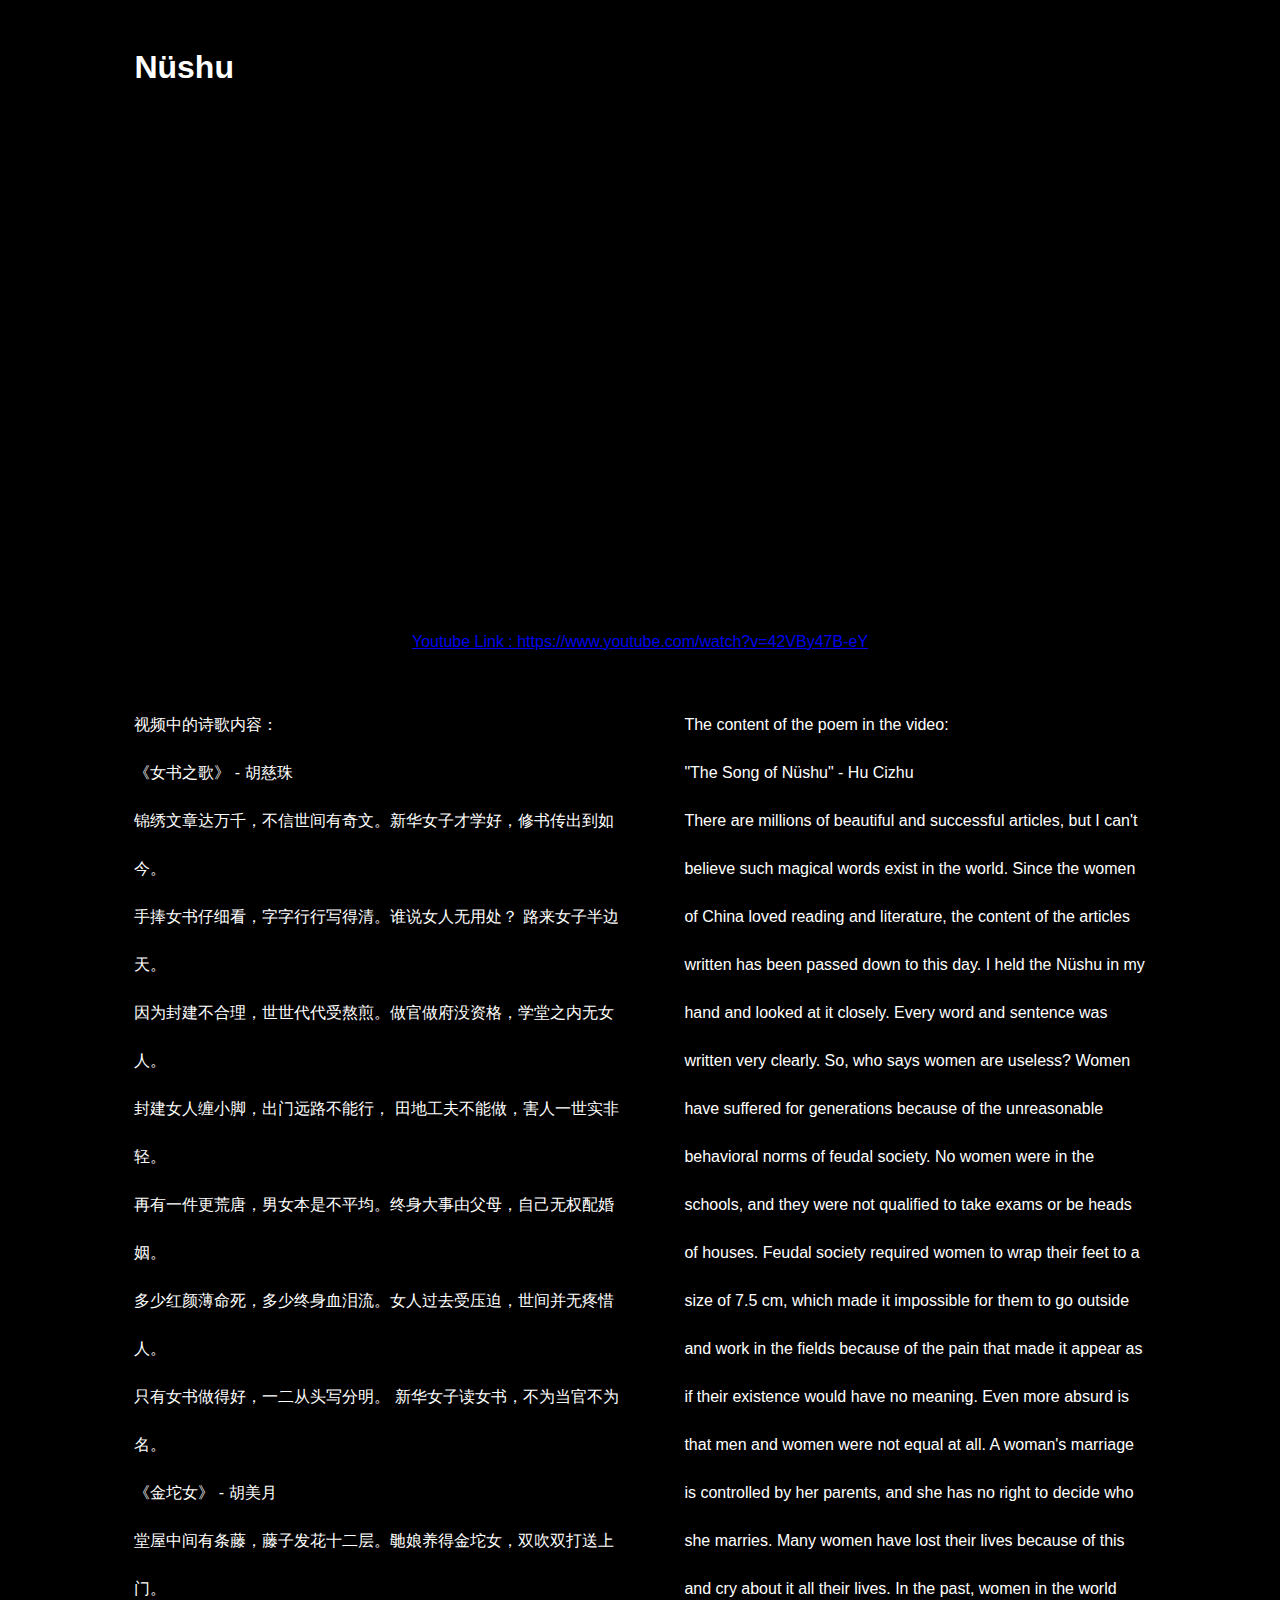
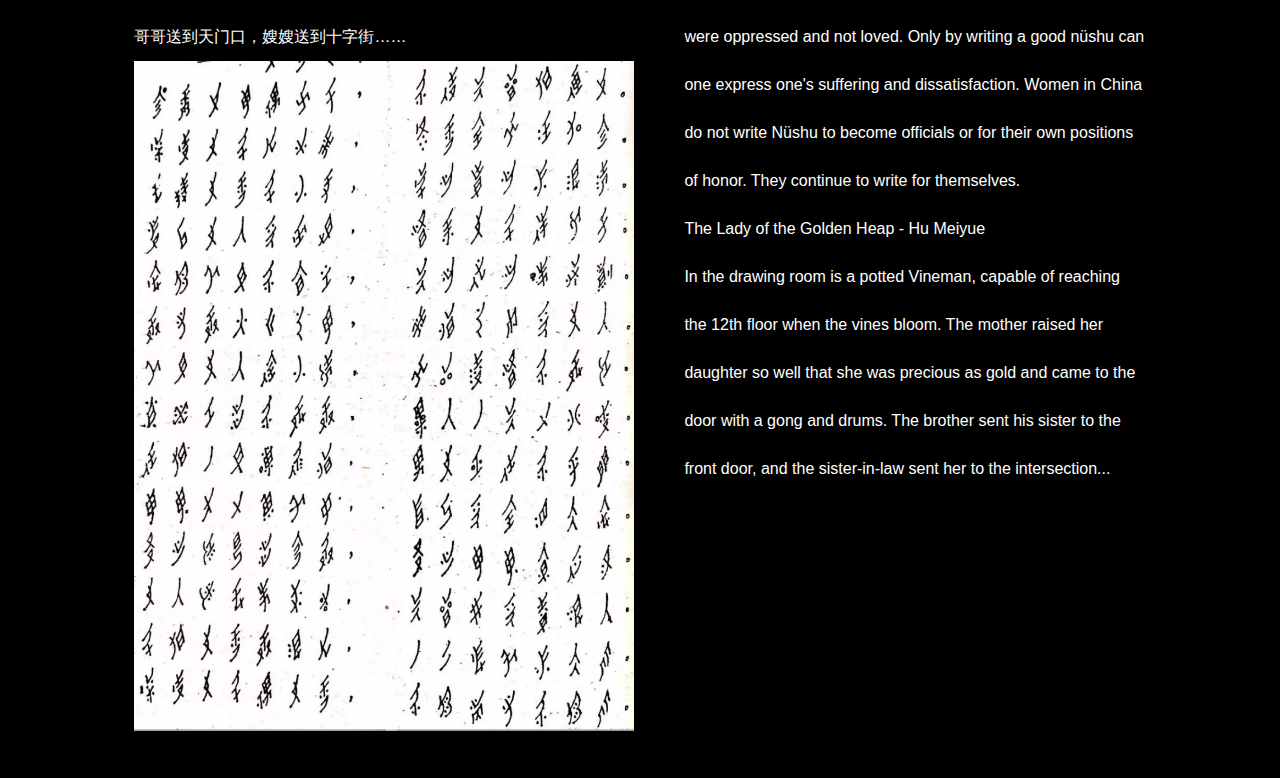
==== Third.html @ 45a9146d "L v" ====
<!DOCTYPE html>
<html>

<head>
    <title>Viedo</title>
    <style>
        body {
            background-color: black;
            color: white;
            font-family: Arial, sans-serif;
        }

        .container {
            width: 80%;
            margin: 0 auto;
            padding: 20px;
        }

        .video-wrapper {
            text-align: center;
        }
    </style>
</head>

<body>
    <style>
        .totaltext {
            display: flex;
            justify-content: space-between;
            line-height: 3;
            margin-top: 50px;
        }

        .text1,
        .text2 {
            flex: 1;

        }
    </style>
    <div class="container">
        <h1>Nüshu</h1>
        <div class="video-wrapper">
            <iframe width="850" height="521" src="https://www.youtube.com/embed/pCxWmdVHx2o?si=0s2wJXMKVlw7DO_U"
                title="YouTube video player" frameborder="0"
                allow="accelerometer; autoplay; clipboard-write; encrypted-media; gyroscope; picture-in-picture; web-share"
                allowfullscreen></iframe>
        </div>
        <div class="youtube">
            <a class="about" href="https://youtu.be/pCxWmdVHx2o"
                style="display: flex; align-items: center; justify-content: center;">Youtube
                Link : https://www.youtube.com/watch?v=42VBy47B-eY</a>
        </div>
        <div class="totaltext">
            <div class="text1" style="padding-right: 50px;">
                <h>视频中的诗歌内容：<br>《女书之歌》 - 胡慈珠<br>
                    锦绣文章达万千，不信世间有奇文。新华女子才学好，修书传出到如今。<br>手捧女书仔细看，字字行行写得清。谁说女人无用处？
                    路来女子半边天。<br>因为封建不合理，世世代代受熬煎。做官做府没资格，学堂之内无女人。<br>封建女人缠小脚，出门远路不能行，
                    田地工夫不能做，害人一世实非轻。<br>再有一件更荒唐，男女本是不平均。终身大事由父母，自己无权配婚姻。<br>
                    多少红颜薄命死，多少终身血泪流。女人过去受压迫，世间并无疼惜人。<br>只有女书做得好，一二从头写分明。
                    新华女子读女书，不为当官不为名。<br>《金坨女》 - 胡美月<br>堂屋中间有条藤，藤子发花十二层。毑娘养得金坨女，双吹双打送上门。<br>
                    哥哥送到天门口，嫂嫂送到十字街……</h>
                <img src="img\songofnvshu.png" width="500" height="670">
            </div>
            <div class="text2">The content of the poem in the video: <br>"The Song of Nüshu" - Hu Cizhu<br>
                There are millions of beautiful and successful articles, but I can't believe such magical words
                exist in the world. Since the women of China loved reading and literature, the content of the
                articles written has been passed down to this day. I held the Nüshu in my hand and looked at it
                closely. Every word and sentence was written very clearly. So, who says women are useless? Women
                have suffered for generations because of the unreasonable behavioral norms of feudal society. No
                women were in the schools, and they were not qualified to take exams or be heads of houses. Feudal
                society required women to wrap their feet to a size of 7.5 cm, which made it impossible for them to
                go outside and work in the fields because of the pain that made it appear as if their existence
                would have no meaning. Even more absurd is that men and women were not equal at all. A woman's
                marriage is controlled by her parents, and she has no right to decide who she marries. Many women
                have lost their lives because of this and cry about it all their lives. In the past, women in the
                world were oppressed and not loved. Only by writing a good nüshu can one express one's suffering and
                dissatisfaction. Women in China do not write Nüshu to become officials or for their own positions of
                honor. They continue to write for themselves.<br>The Lady of the Golden Heap - Hu Meiyue<br>
                In the drawing room is a potted Vineman, capable of reaching the 12th floor when the vines bloom. The
                mother raised her daughter so well that she was precious as gold and came to the door with a gong and
                drums. The brother sent his sister to the front door, and the sister-in-law sent her to the
                intersection...</div>
        </div>
    </div>

</body>

</html>
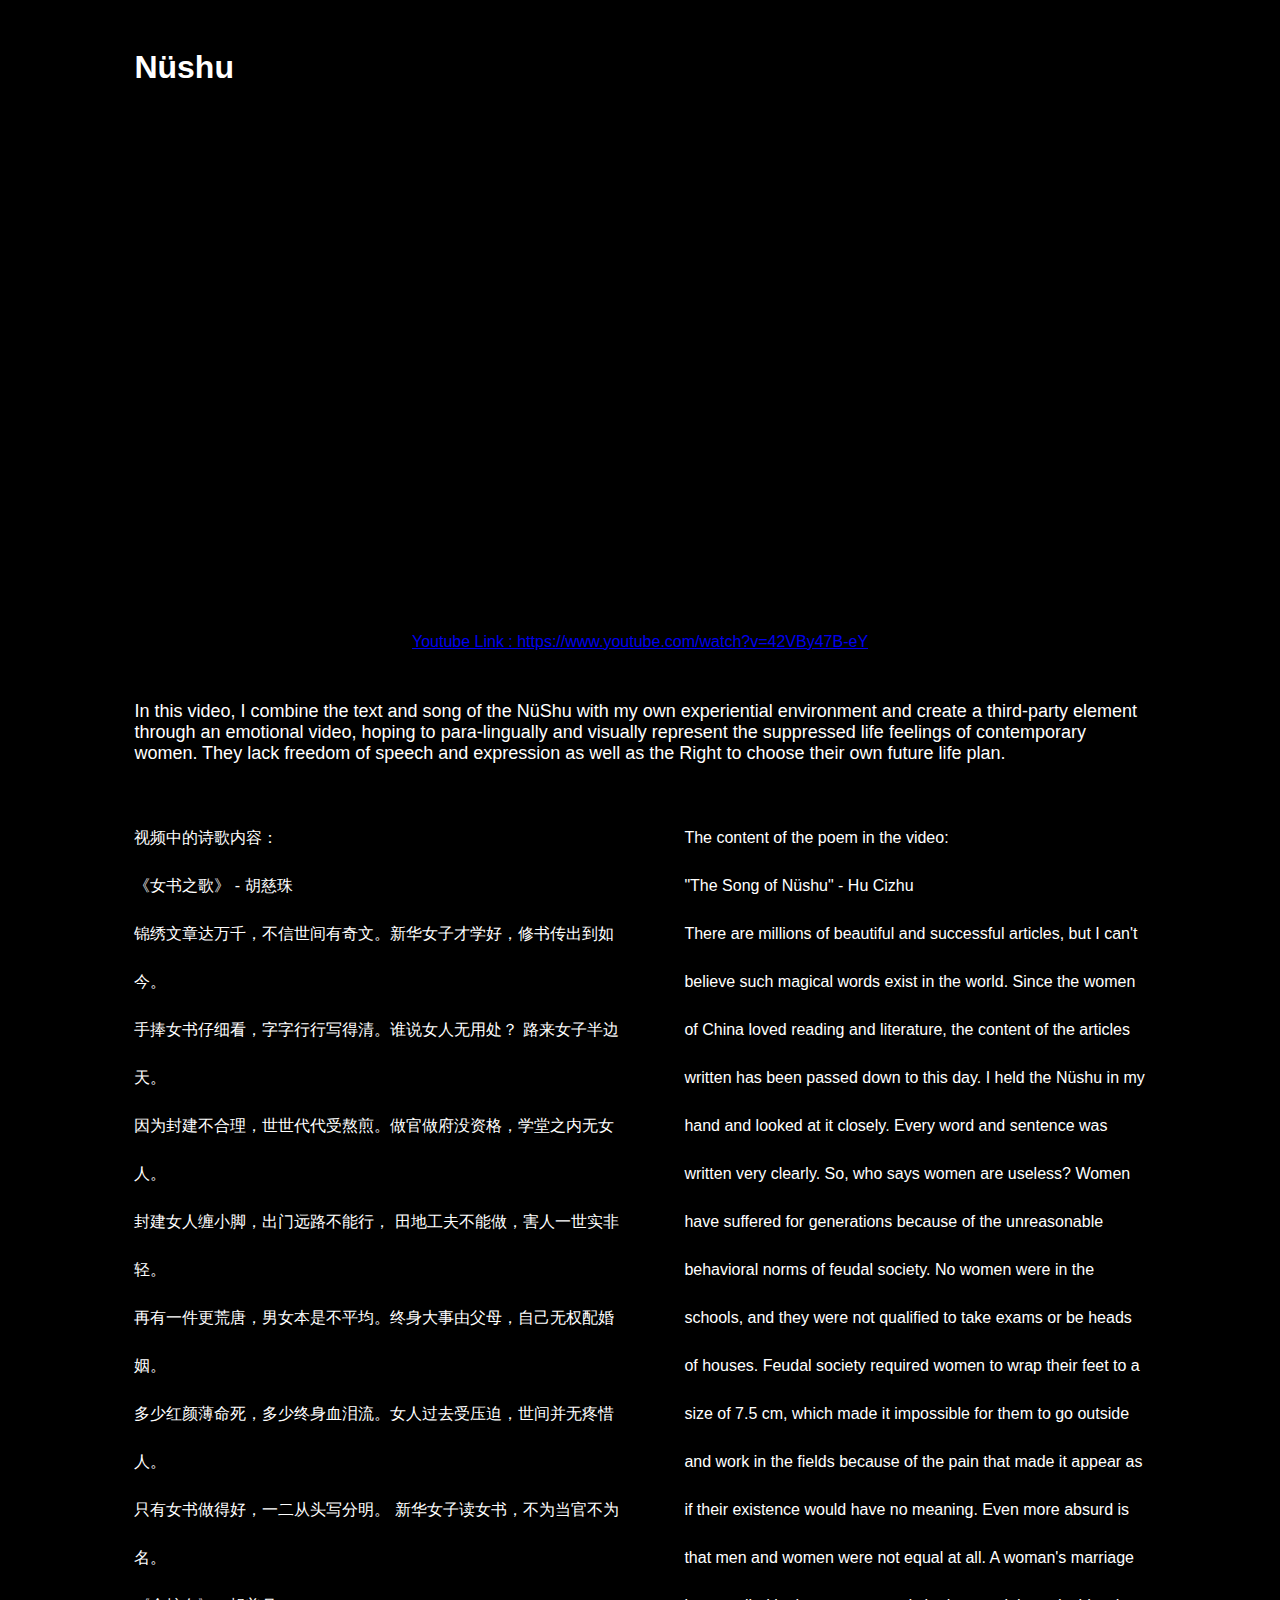
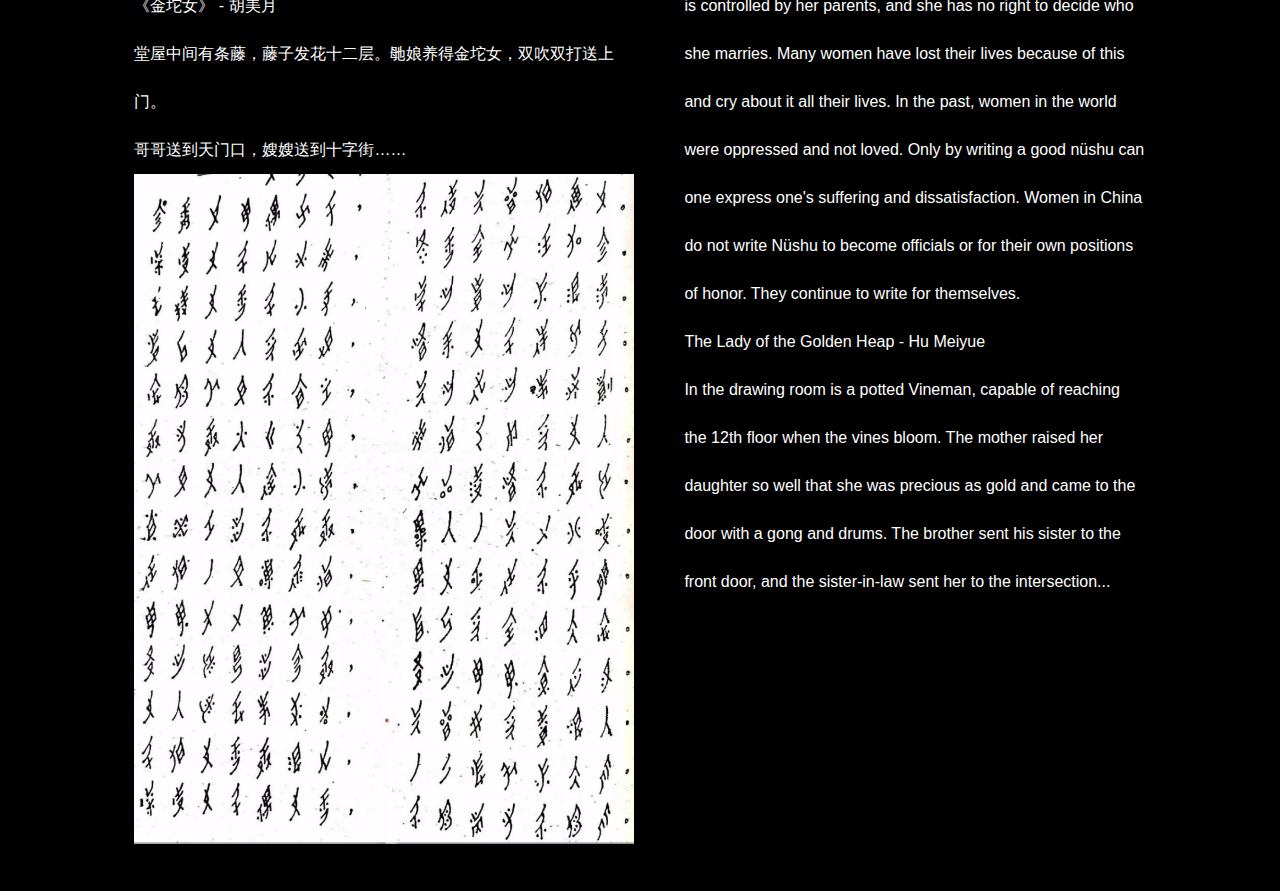
==== commit 2bf6630d: "Last v" ====
--- a/Third.html
+++ b/Third.html
@@ -50,6 +50,14 @@
                 style="display: flex; align-items: center; justify-content: center;">Youtube
                 Link : https://www.youtube.com/watch?v=42VBy47B-eY</a>
         </div>
+        <div style="margin-top: 50px;">
+            <h style="font-size: large;">
+                In this video, I combine the text and song of the NüShu with my own experiential environment and create
+                a third-party element through an emotional video, hoping to para-lingually and visually represent the
+                suppressed life feelings of contemporary women. They lack freedom of speech and expression as well as
+                the Right to choose their own future life plan.
+            </h>
+        </div>
         <div class="totaltext">
             <div class="text1" style="padding-right: 50px;">
                 <h>视频中的诗歌内容：<br>《女书之歌》 - 胡慈珠<br>
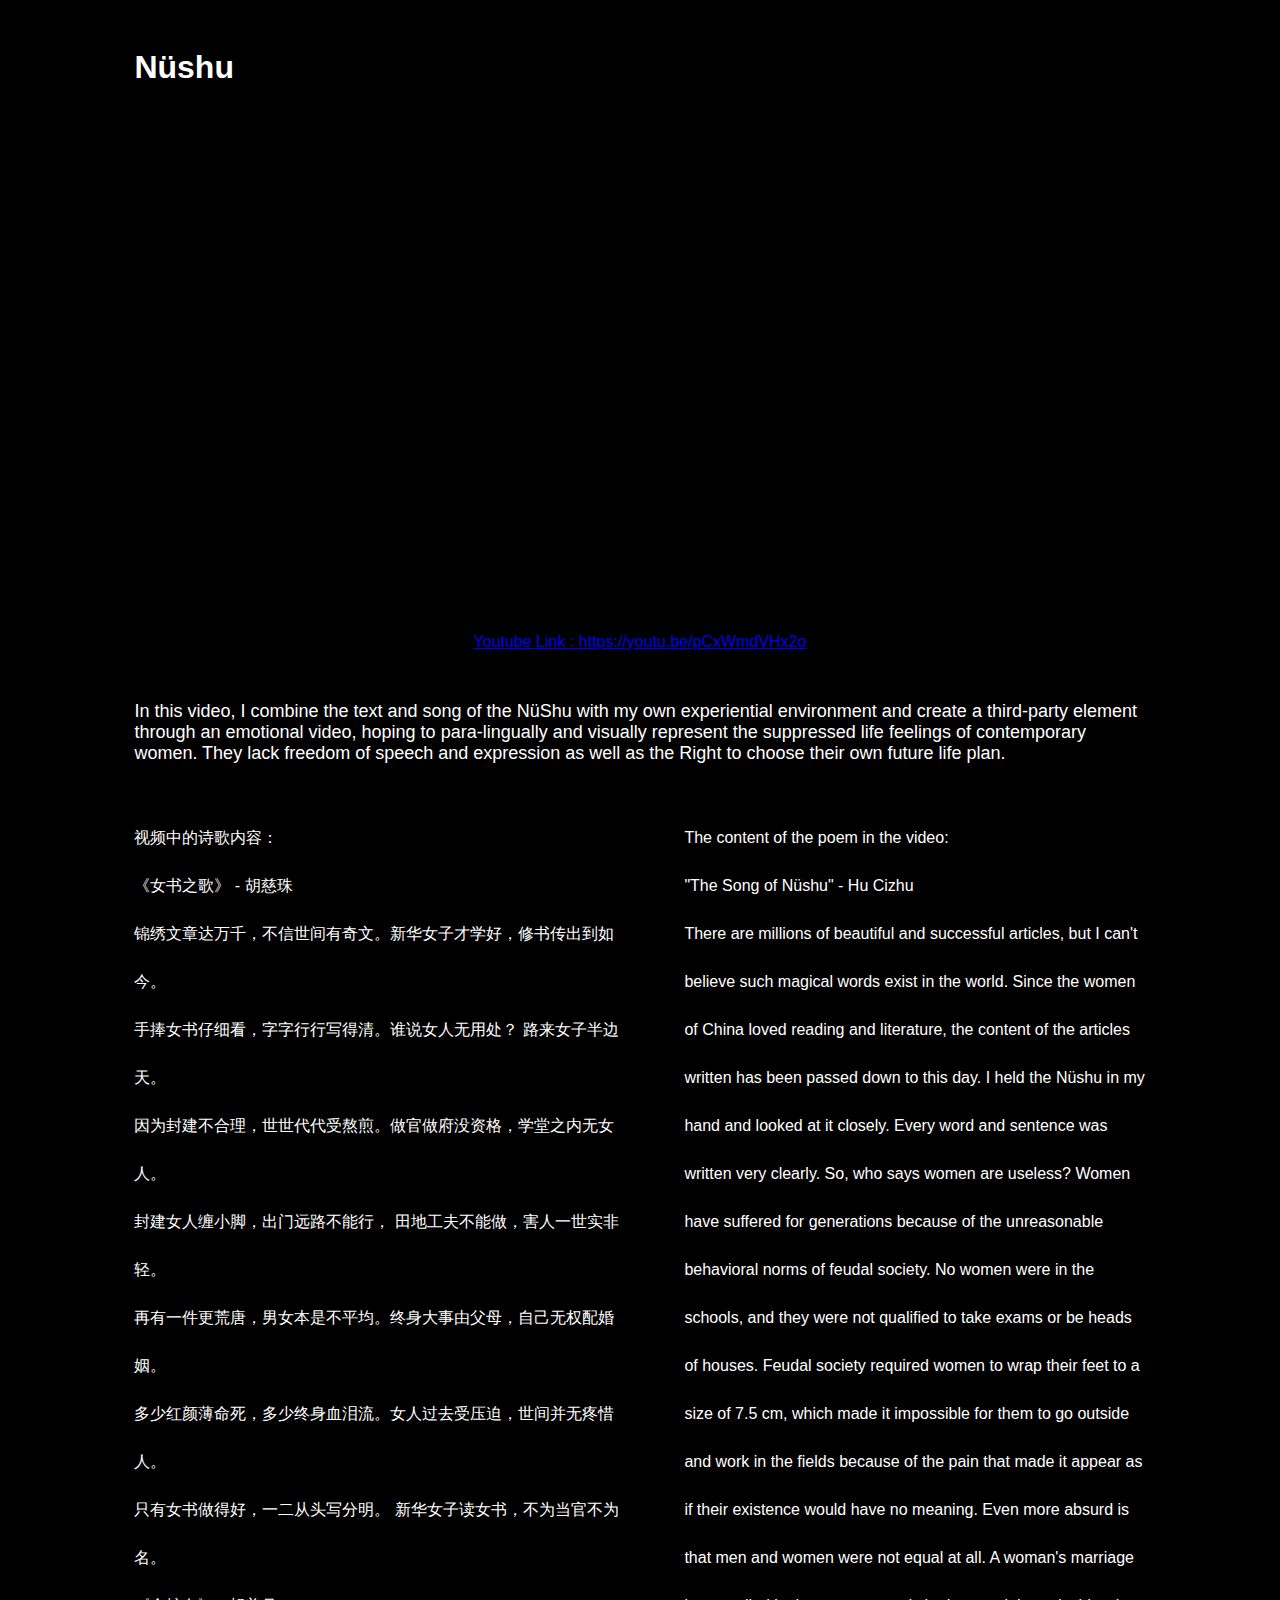
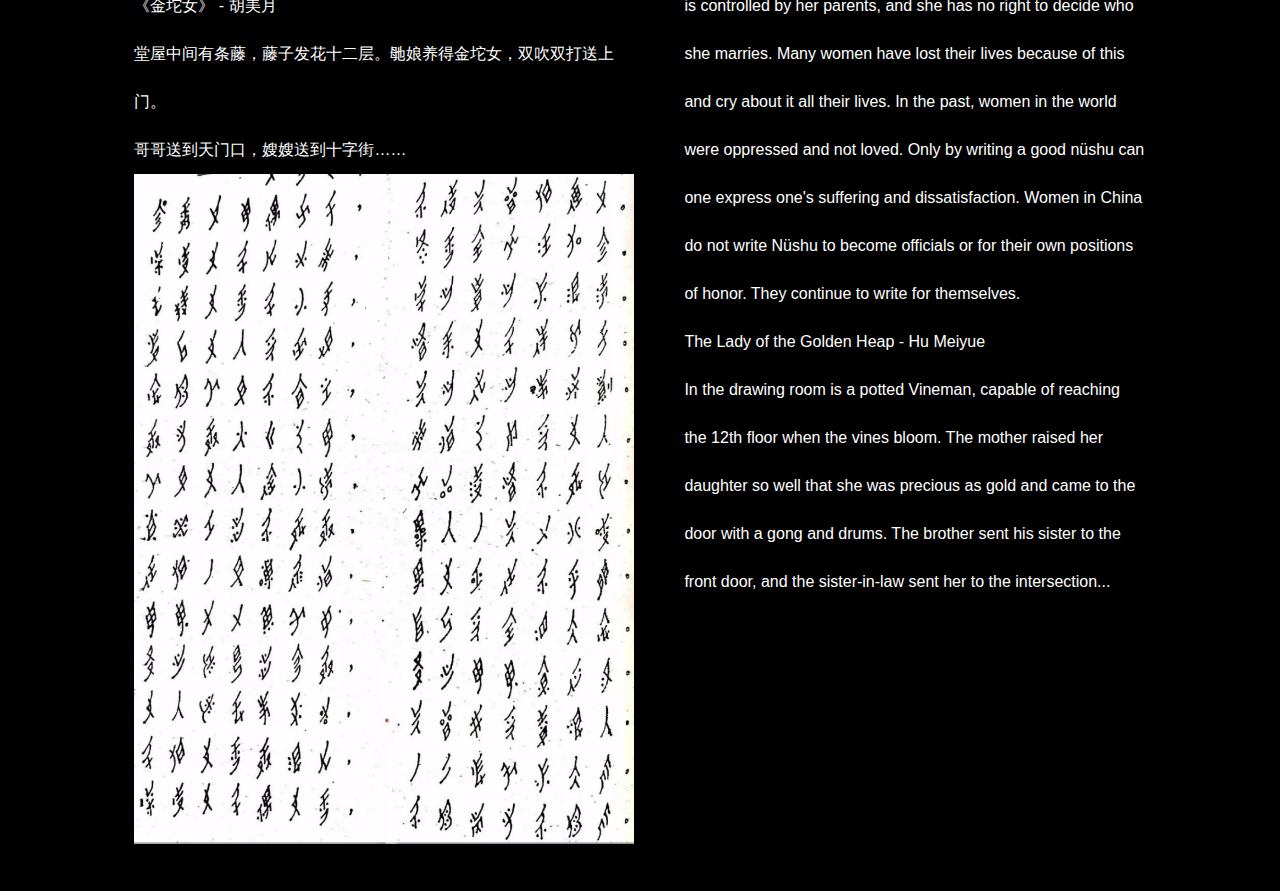
==== commit 67094eca: "Last" ====
--- a/Third.html
+++ b/Third.html
@@ -48,7 +48,7 @@
         <div class="youtube">
             <a class="about" href="https://youtu.be/pCxWmdVHx2o"
                 style="display: flex; align-items: center; justify-content: center;">Youtube
-                Link : https://www.youtube.com/watch?v=42VBy47B-eY</a>
+                Link : https://youtu.be/pCxWmdVHx2o</a>
         </div>
         <div style="margin-top: 50px;">
             <h style="font-size: large;">
